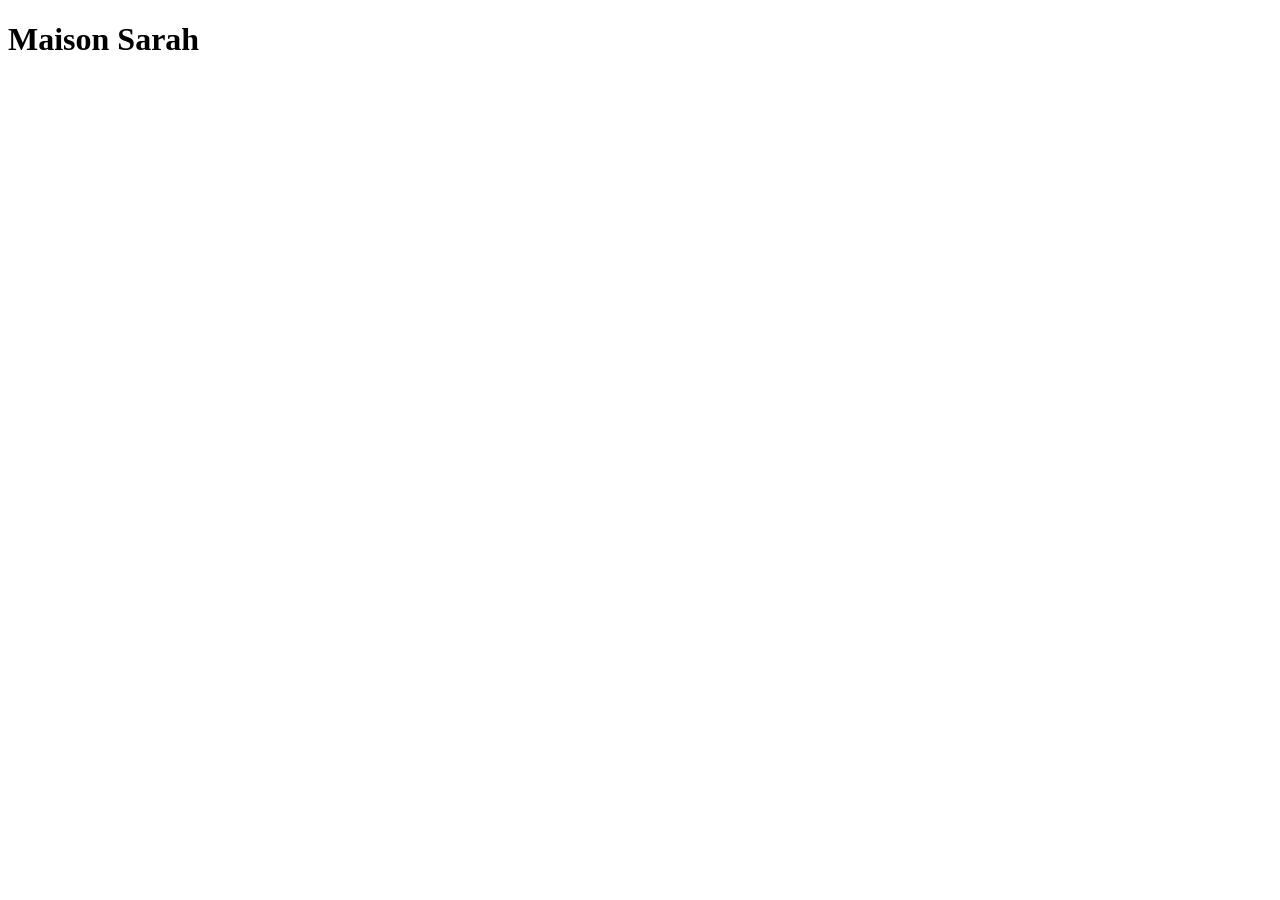
==== index.html @ 94031b46 "added minimal home page" ====
<!doctype html>
<html lang="en">
  <head>
    <meta charset="UTF-8" />
    <meta name="viewport" content="width=device-width, initial-scale=1.0" />
    <title>Maison Sarah</title>
  </head>
  <body>
    <h1>Maison Sarah</h1>
  </body>
</html>
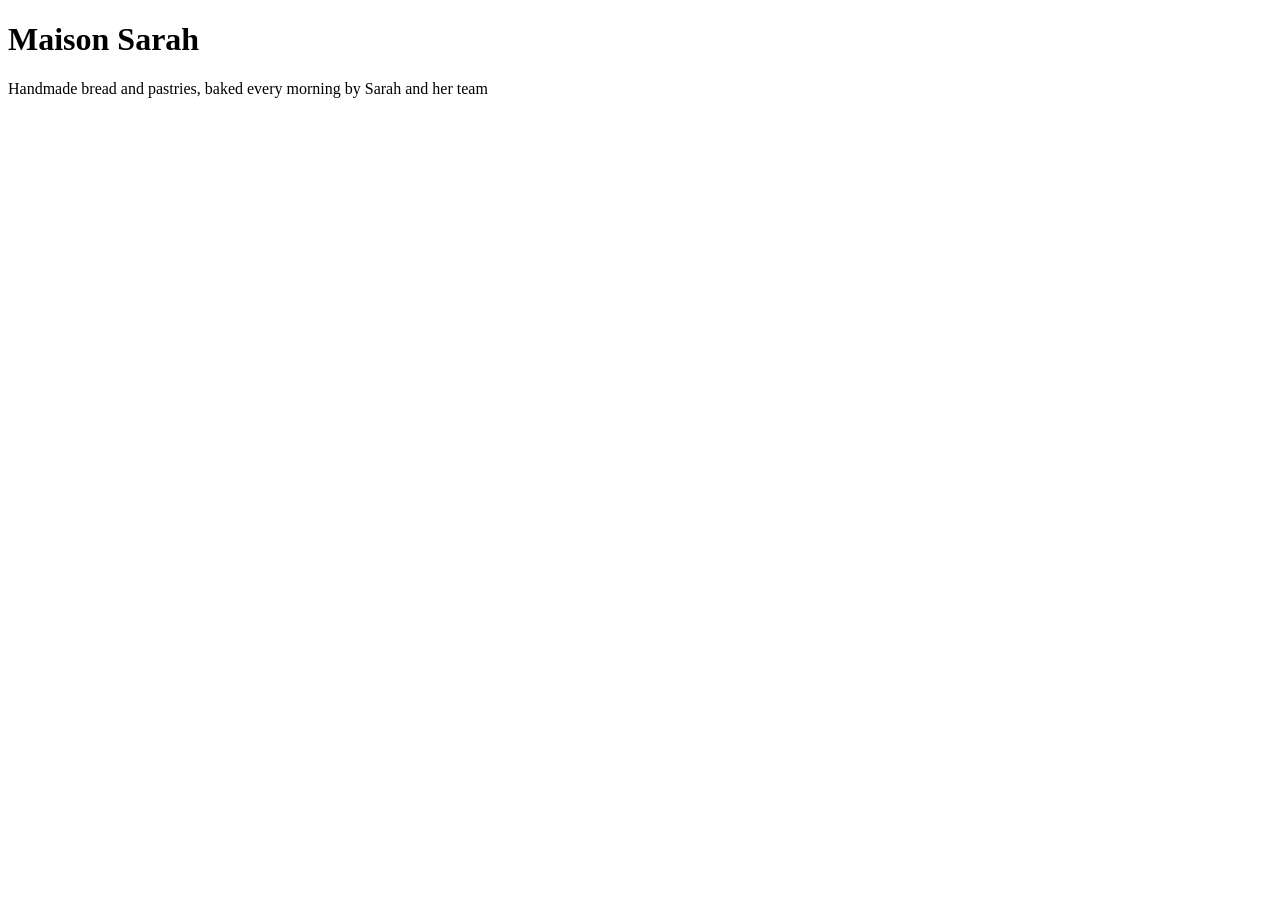
==== commit 8174d728: "Added welcome paragraph to home page" ====
--- a/index.html
+++ b/index.html
@@ -8,4 +8,5 @@
   <body>
     <h1>Maison Sarah</h1>
   </body>
+  Handmade bread and pastries, baked every morning by Sarah and her team
 </html>
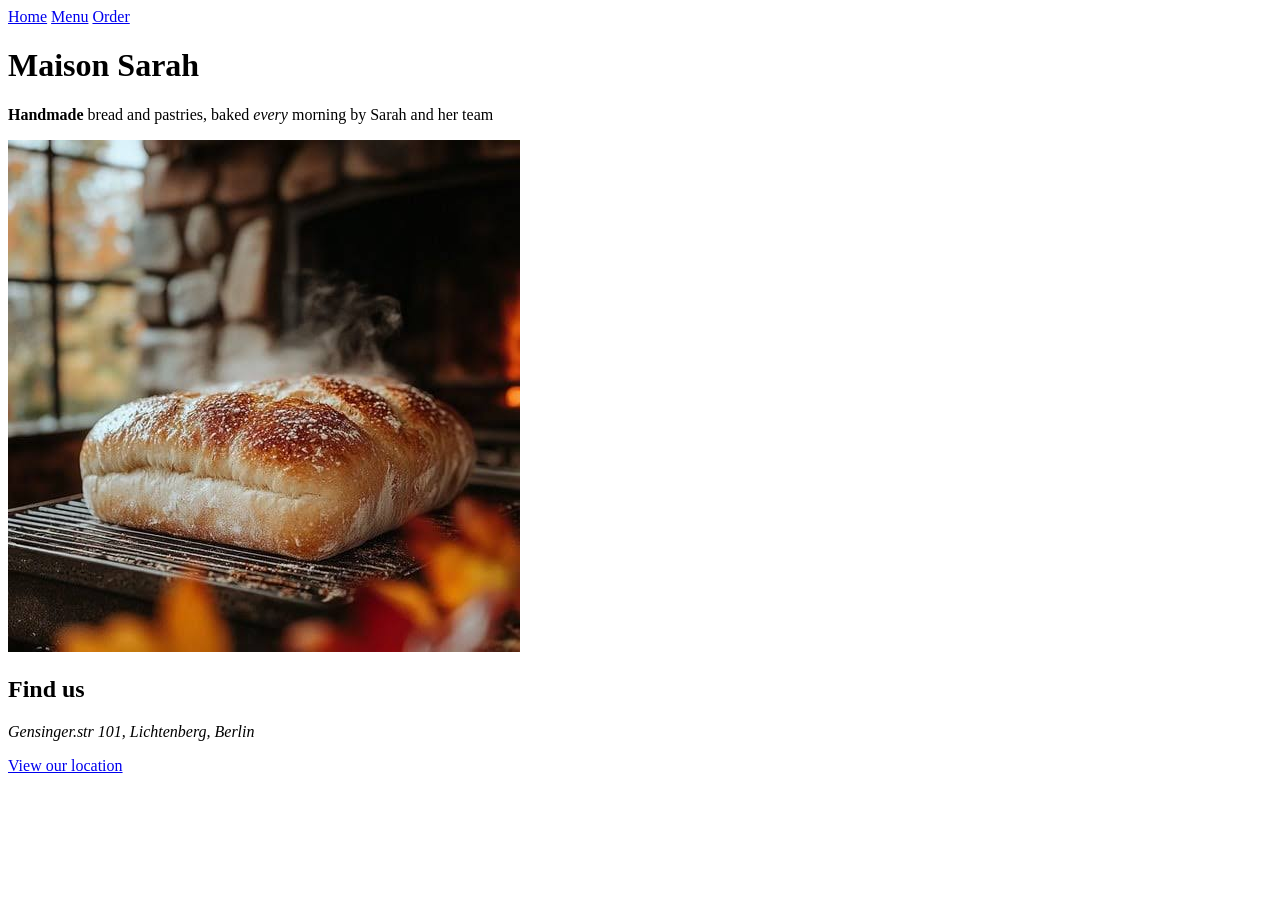
==== commit 0ac20996: "Added the three-page structure" ====
--- a/index.html
+++ b/index.html
@@ -6,7 +6,34 @@
     <title>Maison Sarah</title>
   </head>
   <body>
-    <h1>Maison Sarah</h1>
+    <header>
+      <nav>
+        <a href="index.html">Home</a>
+        <a href="menu.html">Menu</a>
+        <a href="order.html">Order</a>
+      </nav>
+    </header>
+    <main>
+      <h1>Maison Sarah</h1>
+      <p>
+        <strong>Handmade</strong> bread and pastries, baked
+        <em>every</em> morning by Sarah and her team
+      </p>
+      <img
+        src="images/fresh-bread.jpg"
+        alt="Freshly baked bread cooling on a rack in the bakery."
+      />
+      <section>
+        <h2>Find us</h2>
+        <address>Gensinger.str 101, Lichtenberg, Berlin</address>
+        <p>
+          <a
+            href="https://www.google.com/maps/place/Gensinger+Str.+101,+10315+Bezirk+Lichtenberg/@52.5117516,13.5313577,17z/data=!3m1!4b1!4m6!3m5!1s0x47a8494bffdfd6db:0x1cf7890e11859297!8m2!3d52.5117516!4d13.5339326!16s%2Fg%2F11f7jcc54n?entry=ttu&g_ep=EgoyMDI2MDgxMi4wIKXMDSoASAFQAw%3D%3D"
+            >View our location</a
+          >
+        </p>
+      </section>
+    </main>
+    <footer></footer>
   </body>
-  Handmade bread and pastries, baked every morning by Sarah and her team
 </html>
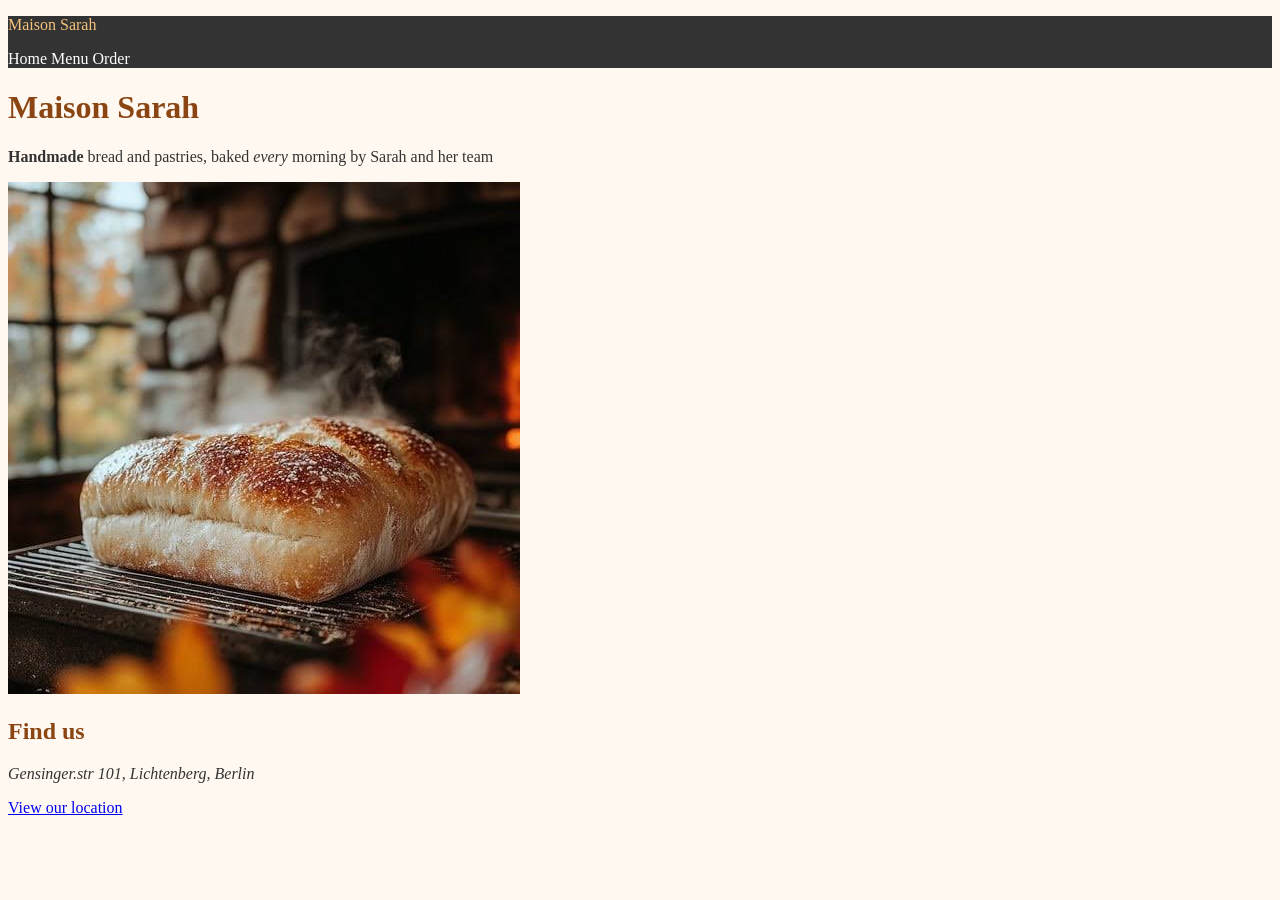
==== commit 73eafe76: "Added base styles as per exercise 4 requirements" ====
--- a/index.html
+++ b/index.html
@@ -4,9 +4,11 @@
     <meta charset="UTF-8" />
     <meta name="viewport" content="width=device-width, initial-scale=1.0" />
     <title>Maison Sarah</title>
+    <link rel="stylesheet" href="styles.css" />
   </head>
   <body>
     <header>
+      <p class="brand">Maison Sarah</p>
       <nav>
         <a href="index.html">Home</a>
         <a href="menu.html">Menu</a>
--- a/styles.css
+++ b/styles.css
@@ -0,0 +1,26 @@
+body {
+  background-color: #fff8f0;
+  color: #333333;
+}
+header,
+footer {
+  background-color: #333333;
+  color: #ffffff;
+}
+h1,
+h2 {
+  color: #8b4513;
+}
+nav a {
+  color: #ffffff;
+  text-decoration: none;
+}
+.brand {
+  color: #f4c27a;
+}
+.tagline {
+  color: #6b4f3a;
+}
+.price {
+  color: #8b4513;
+}
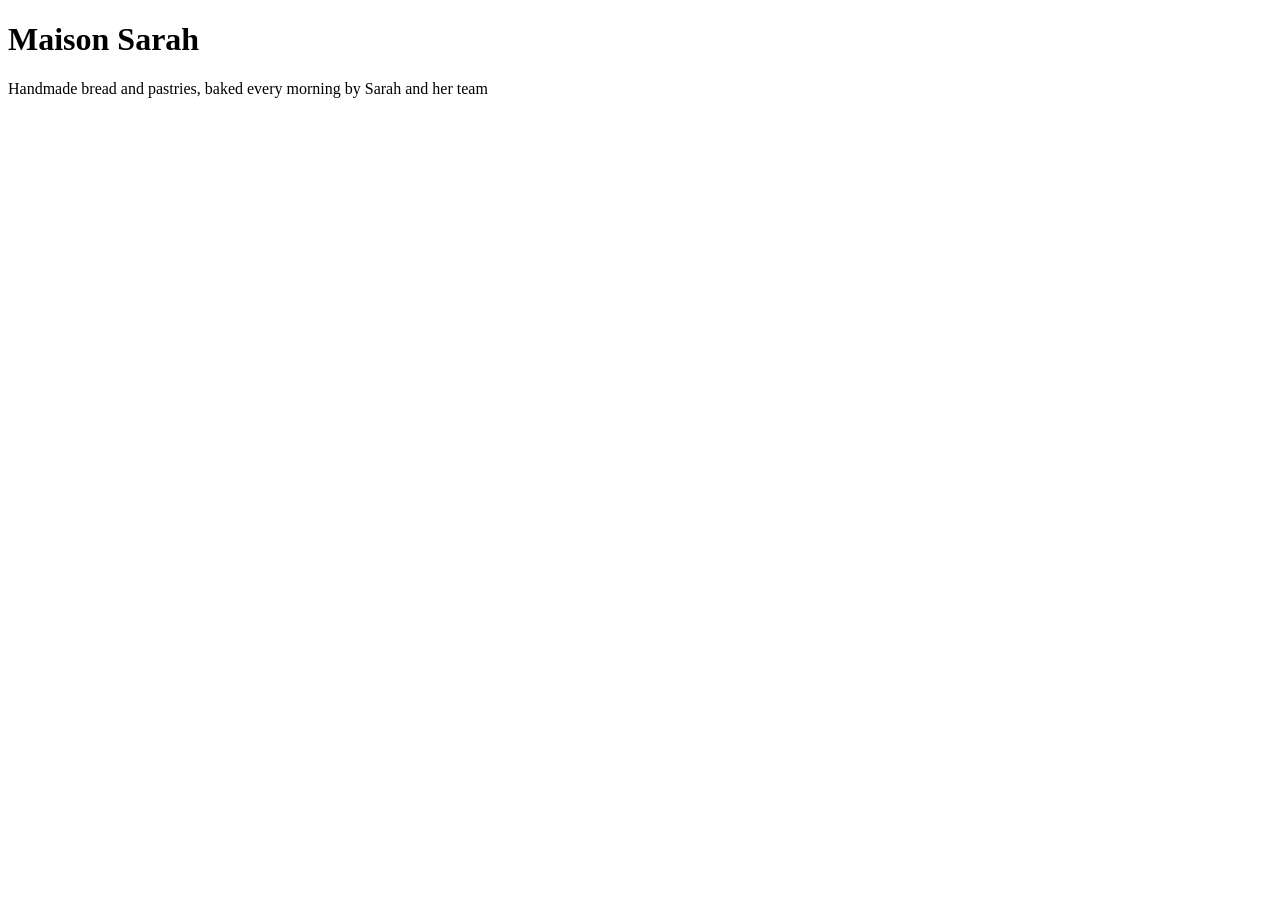
==== commit e005cd40: "Fixed welcome paragraph structure" ====
--- a/index.html
+++ b/index.html
@@ -4,38 +4,11 @@
     <meta charset="UTF-8" />
     <meta name="viewport" content="width=device-width, initial-scale=1.0" />
     <title>Maison Sarah</title>
-    <link rel="stylesheet" href="styles.css" />
   </head>
   <body>
-    <header>
-      <p class="brand">Maison Sarah</p>
-      <nav>
-        <a href="index.html">Home</a>
-        <a href="menu.html">Menu</a>
-        <a href="order.html">Order</a>
-      </nav>
-    </header>
-    <main>
-      <h1>Maison Sarah</h1>
-      <p>
-        <strong>Handmade</strong> bread and pastries, baked
-        <em>every</em> morning by Sarah and her team
-      </p>
-      <img
-        src="images/fresh-bread.jpg"
-        alt="Freshly baked bread cooling on a rack in the bakery."
-      />
-      <section>
-        <h2>Find us</h2>
-        <address>Gensinger.str 101, Lichtenberg, Berlin</address>
-        <p>
-          <a
-            href="https://www.google.com/maps/place/Gensinger+Str.+101,+10315+Bezirk+Lichtenberg/@52.5117516,13.5313577,17z/data=!3m1!4b1!4m6!3m5!1s0x47a8494bffdfd6db:0x1cf7890e11859297!8m2!3d52.5117516!4d13.5339326!16s%2Fg%2F11f7jcc54n?entry=ttu&g_ep=EgoyMDI2MDgxMi4wIKXMDSoASAFQAw%3D%3D"
-            >View our location</a
-          >
-        </p>
-      </section>
-    </main>
-    <footer></footer>
+    <h1>Maison Sarah</h1>
+    <p>
+      Handmade bread and pastries, baked every morning by Sarah and her team
+    </p>
   </body>
 </html>
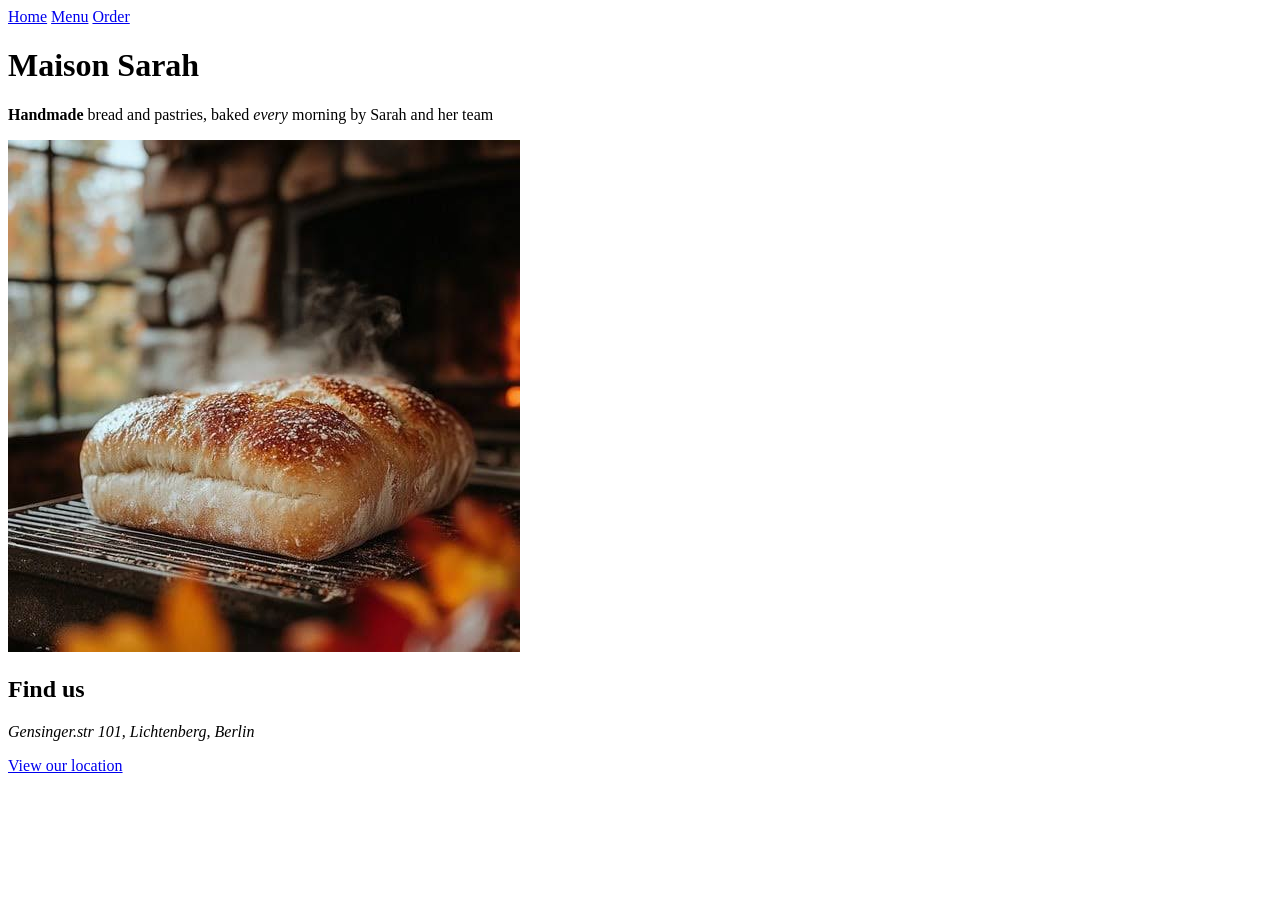
==== commit cb4443fe: "Resolved merge conflict with main" ====
--- a/index.html
+++ b/index.html
@@ -6,9 +6,34 @@
     <title>Maison Sarah</title>
   </head>
   <body>
-    <h1>Maison Sarah</h1>
-    <p>
-      Handmade bread and pastries, baked every morning by Sarah and her team
-    </p>
+    <header>
+      <nav>
+        <a href="index.html">Home</a>
+        <a href="menu.html">Menu</a>
+        <a href="order.html">Order</a>
+      </nav>
+    </header>
+    <main>
+      <h1>Maison Sarah</h1>
+      <p>
+        <strong>Handmade</strong> bread and pastries, baked
+        <em>every</em> morning by Sarah and her team
+      </p>
+      <img
+        src="images/fresh-bread.jpg"
+        alt="Freshly baked bread cooling on a rack in the bakery."
+      />
+      <section>
+        <h2>Find us</h2>
+        <address>Gensinger.str 101, Lichtenberg, Berlin</address>
+        <p>
+          <a
+            href="https://www.google.com/maps/place/Gensinger+Str.+101,+10315+Bezirk+Lichtenberg/@52.5117516,13.5313577,17z/data=!3m1!4b1!4m6!3m5!1s0x47a8494bffdfd6db:0x1cf7890e11859297!8m2!3d52.5117516!4d13.5339326!16s%2Fg%2F11f7jcc54n?entry=ttu&g_ep=EgoyMDI2MDgxMi4wIKXMDSoASAFQAw%3D%3D"
+            >View our location</a
+          >
+        </p>
+      </section>
+    </main>
+    <footer></footer>
   </body>
 </html>
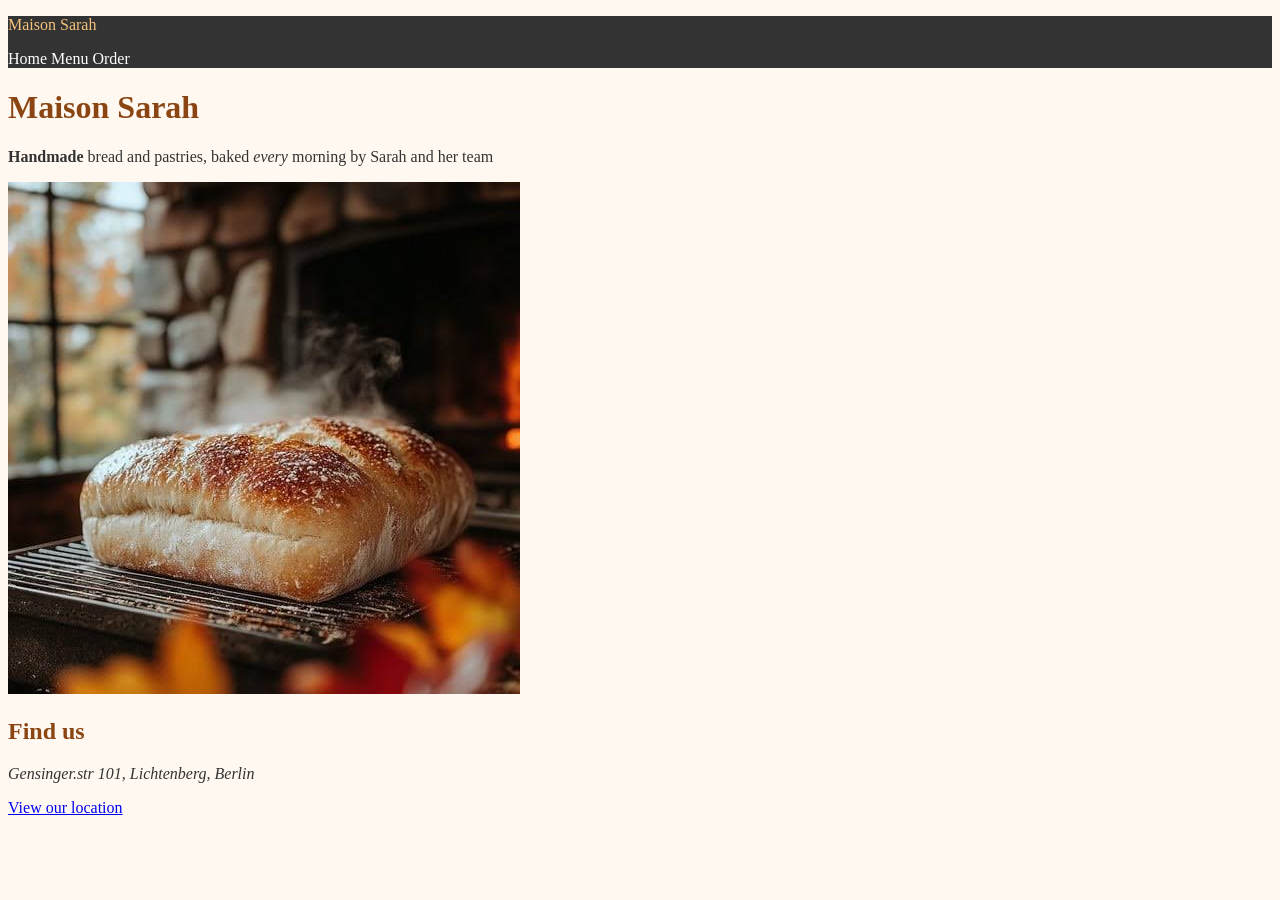
==== commit cf37e5dc: "Merge pull request #3 from 8669hassan-lab/exercise-04-base-styles Added base styles as per exercise " ====
--- a/index.html
+++ b/index.html
@@ -4,9 +4,11 @@
     <meta charset="UTF-8" />
     <meta name="viewport" content="width=device-width, initial-scale=1.0" />
     <title>Maison Sarah</title>
+    <link rel="stylesheet" href="styles.css" />
   </head>
   <body>
     <header>
+      <p class="brand">Maison Sarah</p>
       <nav>
         <a href="index.html">Home</a>
         <a href="menu.html">Menu</a>
--- a/styles.css
+++ b/styles.css
@@ -0,0 +1,26 @@
+body {
+  background-color: #fff8f0;
+  color: #333333;
+}
+header,
+footer {
+  background-color: #333333;
+  color: #ffffff;
+}
+h1,
+h2 {
+  color: #8b4513;
+}
+nav a {
+  color: #ffffff;
+  text-decoration: none;
+}
+.brand {
+  color: #f4c27a;
+}
+.tagline {
+  color: #6b4f3a;
+}
+.price {
+  color: #8b4513;
+}
